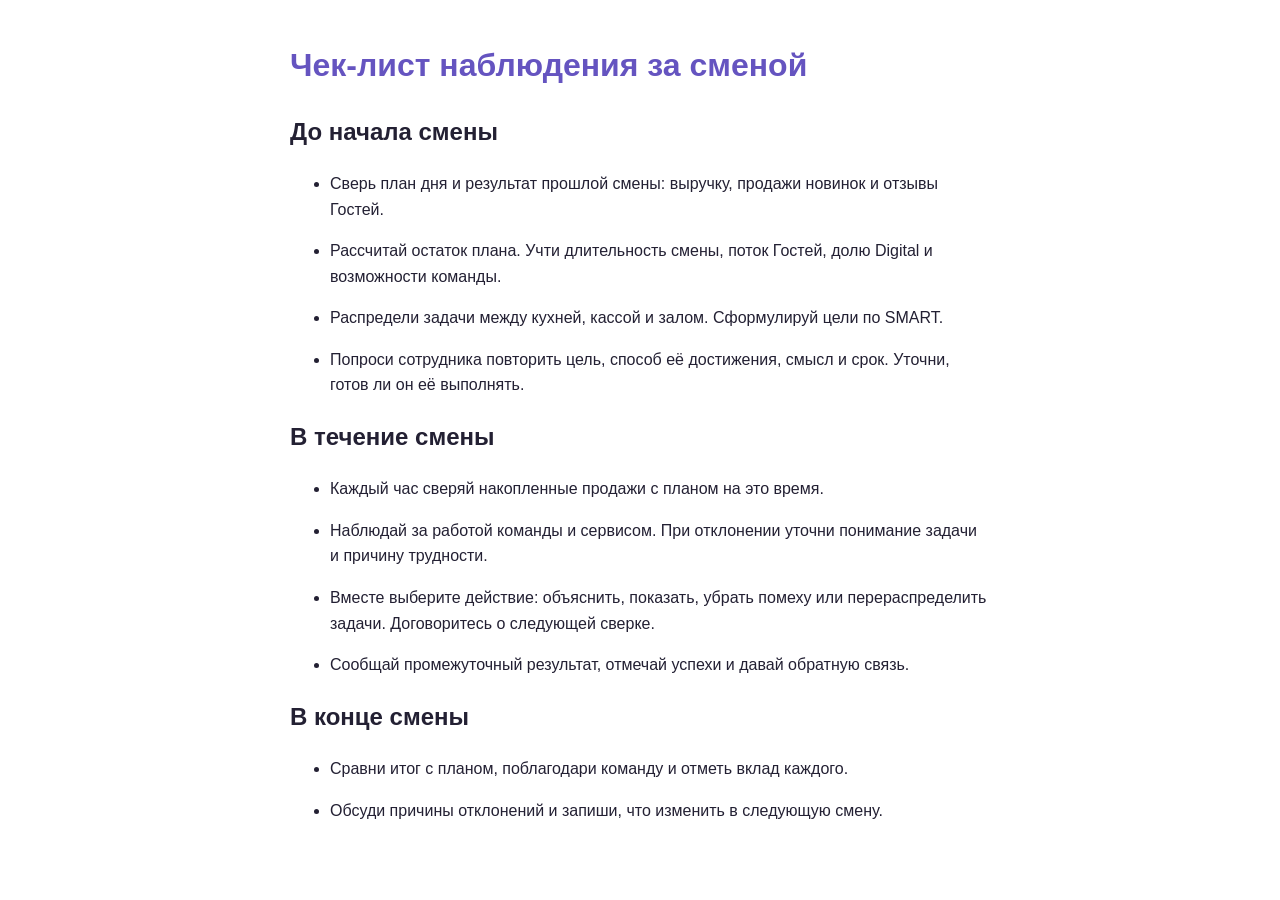
==== output/pdf/goal-observation-checklist.html @ 85a7a95d "Обновить навигацию и логику курса" ====
<!doctype html><html lang="ru"><meta charset="utf-8"><title>Чек-лист наблюдения за сменой</title><style>body{font:16px Arial,sans-serif;color:#232033;max-width:700px;margin:40px auto;line-height:1.6}h1{color:#6554c0}li{margin:16px 0}@page{size:A4;margin:20mm}</style><h1>Чек-лист наблюдения за сменой</h1><h2>До начала смены</h2><ul><li>Сверь план дня и результат прошлой смены: выручку, продажи новинок и отзывы Гостей.</li><li>Рассчитай остаток плана. Учти длительность смены, поток Гостей, долю Digital и возможности команды.</li><li>Распредели задачи между кухней, кассой и залом. Сформулируй цели по SMART.</li><li>Попроси сотрудника повторить цель, способ её достижения, смысл и срок. Уточни, готов ли он её выполнять.</li></ul><h2>В течение смены</h2><ul><li>Каждый час сверяй накопленные продажи с планом на это время.</li><li>Наблюдай за работой команды и сервисом. При отклонении уточни понимание задачи и причину трудности.</li><li>Вместе выберите действие: объяснить, показать, убрать помеху или перераспределить задачи. Договоритесь о следующей сверке.</li><li>Сообщай промежуточный результат, отмечай успехи и давай обратную связь.</li></ul><h2>В конце смены</h2><ul><li>Сравни итог с планом, поблагодари команду и отметь вклад каждого.</li><li>Обсуди причины отклонений и запиши, что изменить в следующую смену.</li></ul></html>
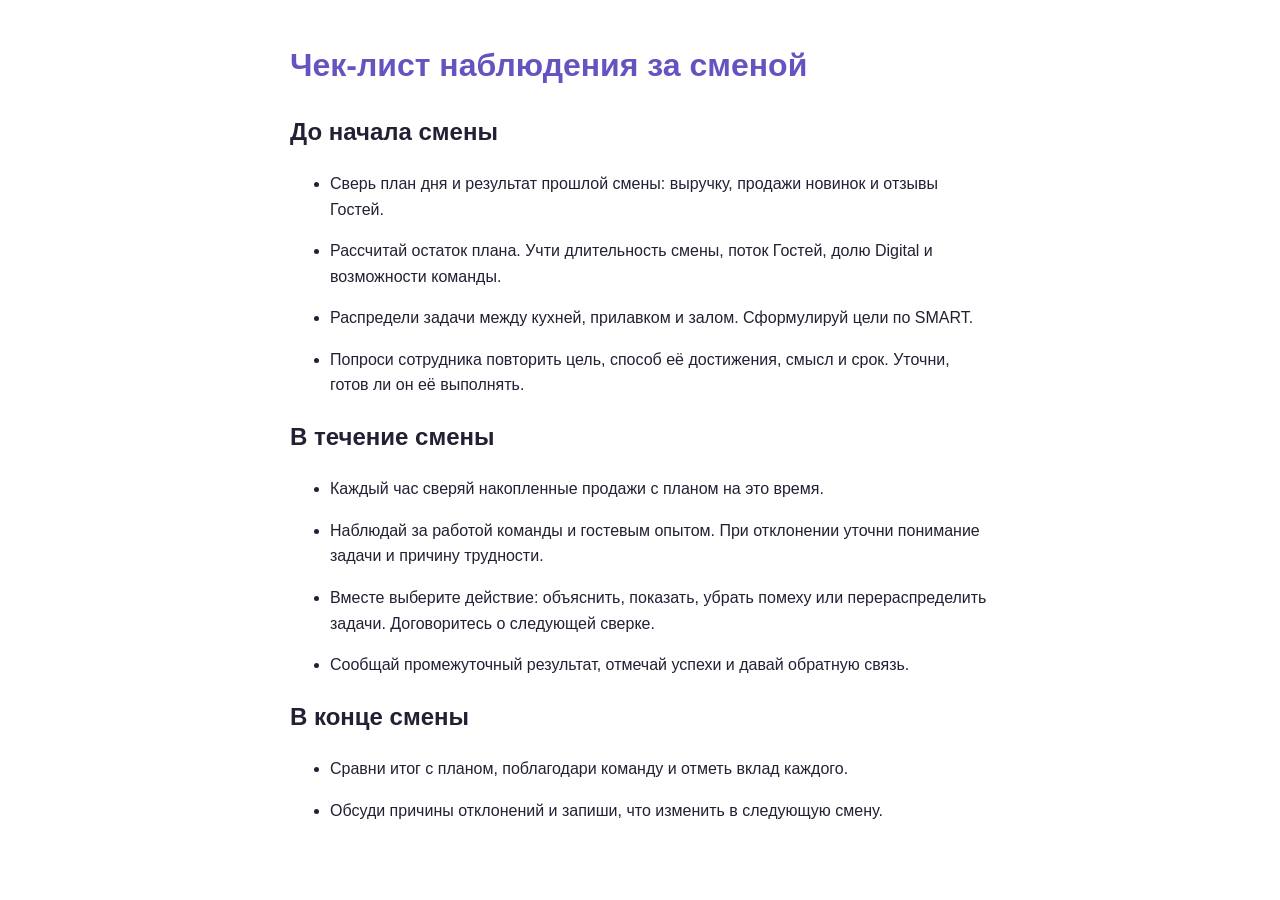
==== commit e9e7a1c9: "Refine wording examples and checklist" ====
--- a/output/pdf/goal-observation-checklist.html
+++ b/output/pdf/goal-observation-checklist.html
@@ -1 +1,35 @@
-<!doctype html><html lang="ru"><meta charset="utf-8"><title>Чек-лист наблюдения за сменой</title><style>body{font:16px Arial,sans-serif;color:#232033;max-width:700px;margin:40px auto;line-height:1.6}h1{color:#6554c0}li{margin:16px 0}@page{size:A4;margin:20mm}</style><h1>Чек-лист наблюдения за сменой</h1><h2>До начала смены</h2><ul><li>Сверь план дня и результат прошлой смены: выручку, продажи новинок и отзывы Гостей.</li><li>Рассчитай остаток плана. Учти длительность смены, поток Гостей, долю Digital и возможности команды.</li><li>Распредели задачи между кухней, кассой и залом. Сформулируй цели по SMART.</li><li>Попроси сотрудника повторить цель, способ её достижения, смысл и срок. Уточни, готов ли он её выполнять.</li></ul><h2>В течение смены</h2><ul><li>Каждый час сверяй накопленные продажи с планом на это время.</li><li>Наблюдай за работой команды и сервисом. При отклонении уточни понимание задачи и причину трудности.</li><li>Вместе выберите действие: объяснить, показать, убрать помеху или перераспределить задачи. Договоритесь о следующей сверке.</li><li>Сообщай промежуточный результат, отмечай успехи и давай обратную связь.</li></ul><h2>В конце смены</h2><ul><li>Сравни итог с планом, поблагодари команду и отметь вклад каждого.</li><li>Обсуди причины отклонений и запиши, что изменить в следующую смену.</li></ul></html>+<!doctype html>
+<html lang="ru">
+<head>
+  <meta charset="utf-8">
+  <title>Чек-лист наблюдения за сменой</title>
+  <style>
+    body { font: 16px Arial, sans-serif; color: #232033; max-width: 700px; margin: 40px auto; line-height: 1.6; }
+    h1 { color: #6554c0; }
+    li { margin: 16px 0; }
+    @page { size: A4; margin: 20mm; }
+  </style>
+</head>
+<body>
+  <h1>Чек-лист наблюдения за сменой</h1>
+  <h2>До начала смены</h2>
+  <ul>
+    <li>Сверь план дня и результат прошлой смены: выручку, продажи новинок и отзывы Гостей.</li>
+    <li>Рассчитай остаток плана. Учти длительность смены, поток Гостей, долю Digital и возможности команды.</li>
+    <li>Распредели задачи между кухней, прилавком и залом. Сформулируй цели по SMART.</li>
+    <li>Попроси сотрудника повторить цель, способ её достижения, смысл и срок. Уточни, готов ли он её выполнять.</li>
+  </ul>
+  <h2>В течение смены</h2>
+  <ul>
+    <li>Каждый час сверяй накопленные продажи с планом на это время.</li>
+    <li>Наблюдай за работой команды и гостевым опытом. При отклонении уточни понимание задачи и причину трудности.</li>
+    <li>Вместе выберите действие: объяснить, показать, убрать помеху или перераспределить задачи. Договоритесь о следующей сверке.</li>
+    <li>Сообщай промежуточный результат, отмечай успехи и давай обратную связь.</li>
+  </ul>
+  <h2>В конце смены</h2>
+  <ul>
+    <li>Сравни итог с планом, поблагодари команду и отметь вклад каждого.</li>
+    <li>Обсуди причины отклонений и запиши, что изменить в следующую смену.</li>
+  </ul>
+</body>
+</html>
